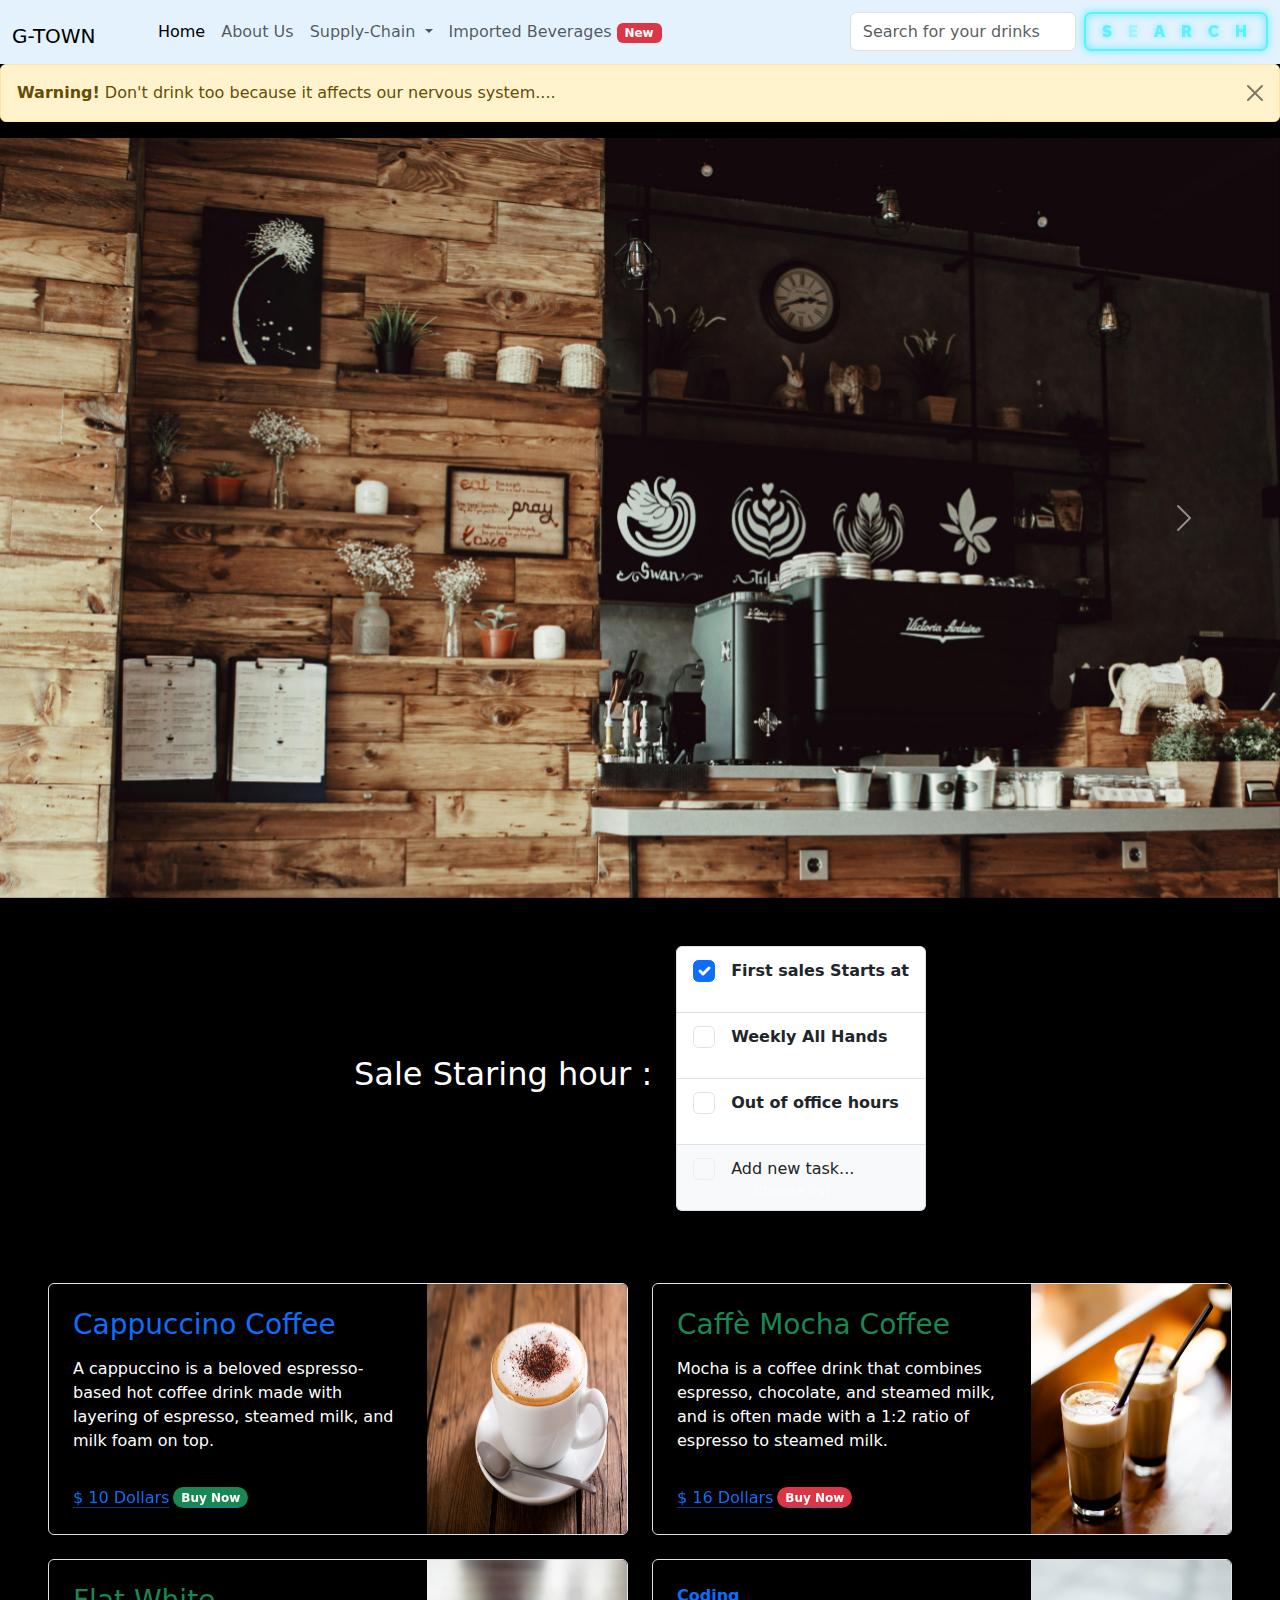
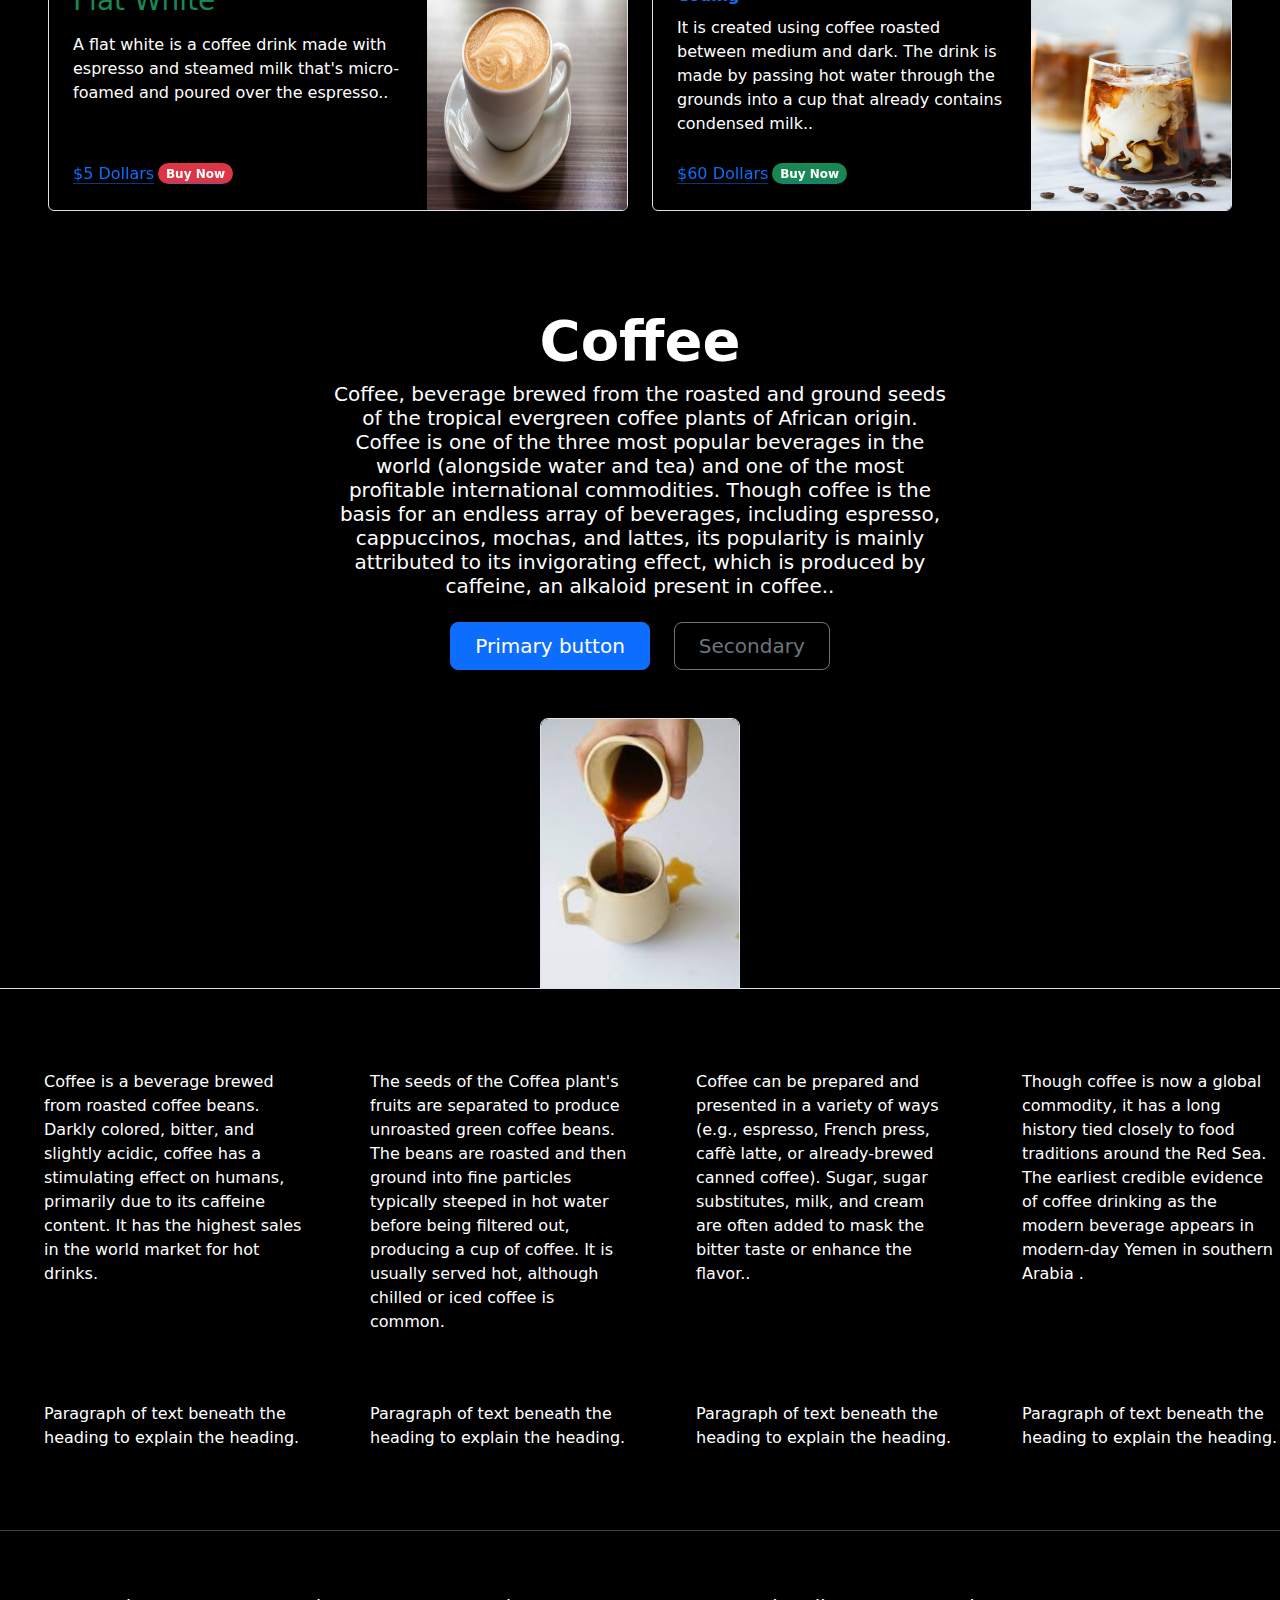
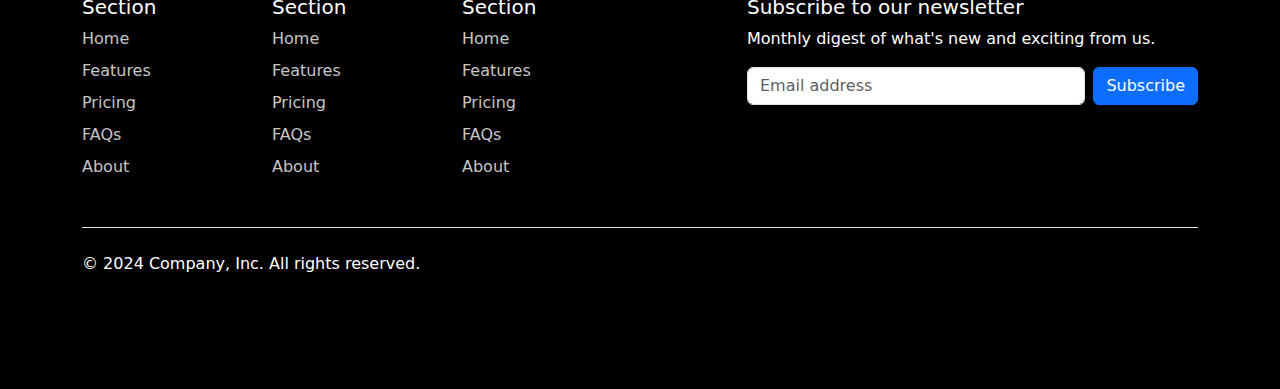
==== index.html @ 6a0e16f3 "Add files via upload" ====
<!doctype html>
<html lang="en">

<head>
    <meta charset="utf-8">
    <meta name="viewport" content="width=device-width, initial-scale=1">
    <title>Bootstrap demo</title>
    <link href="style.css" rel="stylesheet" >
    <link href="https://cdn.jsdelivr.net/npm/bootstrap@5.3.3/dist/css/bootstrap.min.css" rel="stylesheet"
        integrity="sha384-QWTKZyjpPEjISv5WaRU9OFeRpok6YctnYmDr5pNlyT2bRjXh0JMhjY6hW+ALEwIH" crossorigin="anonymous">
        
</head>
<style>
.text-body-secondary{
    color:#ffffffc7!important;
    text-decoration: none;
}   

</style>

<body style="background-color: black; color: white;">
    <nav class="navbar navbar-expand-lg " style="background-color: #e3f2fd;">
        <div class="container-fluid">
            <a class="navbar-brand" href="#">G-TOWN&nbsp;<div class="spinner-grow text-primary" role="status">
                <span class="visually-hidden">Loading...</span>
              </div></a>
            
            <button class="navbar-toggler" type="button" data-bs-toggle="collapse"
                data-bs-target="#navbarSupportedContent" aria-controls="navbarSupportedContent" aria-expanded="false"
                aria-label="Toggle navigation">
                <span class="navbar-toggler-icon"></span>
            </button>
            <div class="collapse navbar-collapse" id="navbarSupportedContent">
                <ul class="navbar-nav me-auto mb-2 mb-lg-0">
                    <li class="nav-item">
                        <a class="nav-link active" aria-current="page" href="/index.html">Home</a>
                    </li>
                    <li class="nav-item">
                        <a class="nav-link" href="/About Us.html">About Us</a>
                    </li>
                    <li class="nav-item dropdown">
                        <a class="nav-link dropdown-toggle" href="#" role="button" data-bs-toggle="dropdown"
                            aria-expanded="false">
                            Supply-Chain
                        </a>
                        <ul class="dropdown-menu">
                            <li><a class="dropdown-item" href="#">Americano</a></li>
                            <li><a class="dropdown-item" href="#">Bad-ass</a></li>
                            <li>
                                <hr class="dropdown-divider">
                            </li>
                            <li><a class="dropdown-item" href="#">Mocktail</a></li>
                        </ul>
                    </li>
                    <li class="nav-item">
                        <a class="nav-link" href="/Imported Beverages.html">Imported Beverages <span
                                class="badge text-bg-danger">New</span></a>
                    </li>
                </ul>
                <form class="d-flex" role="search">
                    <input class="form-control me-2" type="search" placeholder="Search for your drinks"
                        aria-label="Search">
                        <button class='glowing-btn'><span class='glowing-txt'>S<span class='faulty-letter'>E</span>ARCH</span></button>
                </form>

            </div>
        </div>
    </nav>
    <div class="alert alert-warning alert-dismissible fade show" role="alert">
        <strong>Warning!</strong> Don't drink too because it affects our nervous system....
        <button type="button" class="btn-close" data-bs-dismiss="alert" aria-label="Close"></button>
    </div>

    <div id="carouselExample" class="carousel slide">
        <div class="carousel-inner">
            <div class="carousel-item active">
                <img src="img1.jpg" class="d-block w-100" alt="..." width="100%" height="auto">
            </div>
            <div class="carousel-item">
                <img src="img2.jpg" class="d-block w-100" alt="..." width="100%" height="auto">
            </div>
            <div class="carousel-item">
                <img src="img3 (2).jpg" class="d-block w-100" alt="..." width="100%" height="auto">
            </div>
        </div>
        <button class="carousel-control-prev" type="button" data-bs-target="#carouselExample" data-bs-slide="prev">
            <span class="carousel-control-prev-icon" aria-hidden="true"></span>
            <span class="visually-hidden">Previous</span>
        </button>
        <button class="carousel-control-next" type="button" data-bs-target="#carouselExample" data-bs-slide="next">
            <span class="carousel-control-next-icon" aria-hidden="true"></span>
            <span class="visually-hidden">Next</span>
        </button>
    </div>
    
    

    
    <div class="d-flex flex-column flex-md-row p-4 gap-4 py-md-5 align-items-center justify-content-center">
        <h2>Sale Staring hour : </h2>
        <div class="list-group">
          <label class="list-group-item d-flex gap-3">
            <input class="form-check-input flex-shrink-0" type="checkbox" value="" checked="" style="font-size: 1.375em;">
            <span class="pt-1 form-checked-content">
              <strong>First sales Starts at</strong>
              <small class="d-block text-body-secondary">
                <svg class="bi me-1" width="1em" height="1em"><use xlink:href="#calendar-event"></use></svg>
                1:00–2:00pm
              </small>
            </span>
          </label>
          <label class="list-group-item d-flex gap-3">
            <input class="form-check-input flex-shrink-0" type="checkbox" value="" style="font-size: 1.375em;">
            <span class="pt-1 form-checked-content">
              <strong>Weekly All Hands</strong>
              <small class="d-block text-body-secondary">
                <svg class="bi me-1" width="1em" height="1em"><use xlink:href="#calendar-event"></use></svg>
                2:00–2:30pm
              </small>
            </span>
          </label>
          <label class="list-group-item d-flex gap-3">
            <input class="form-check-input flex-shrink-0" type="checkbox" value="" style="font-size: 1.375em;">
            <span class="pt-1 form-checked-content">
              <strong>Out of office hours</strong>
              <small class="d-block text-body-secondary">
                <svg class="bi me-1" width="1em" height="1em"><use xlink:href="#alarm"></use></svg>
                Tomorrow
              </small>
            </span>
          </label>
          <label class="list-group-item d-flex gap-3 bg-body-tertiary">
            <input class="form-check-input form-check-input-placeholder bg-body-tertiary flex-shrink-0 pe-none" disabled="" type="checkbox" value="" style="font-size: 1.375em;">
            <span class="pt-1 form-checked-content">
              <span contenteditable="true" class="w-100">Add new task...</span>
              <small class="d-block text-body-secondary">
                <svg class="bi me-1" width="1em" height="1em"><use xlink:href="#list-check"></use></svg>
                Choose list...
              </small>
            </span>
          </label>
        </div>
      </div>
      
    
      
    <div class="containe my-4 mx-5" >
        <div class="row mb-2 ">
            <div class="col-md-6">
                <div class="row g-0 border rounded overflow-hidden flex-md-row mb-4 shadow-sm h-md-250 position-relative">
                    <div class="col p-4 d-flex flex-column position-static">
                        <strong class="d-inline-block mb-2 text-primary"><h3>Cappuccino Coffee</h3></strong>
                       
                        <p class="card-text mb-auto">A cappuccino is a beloved espresso-based hot coffee drink made with layering of espresso, steamed milk, and milk foam on top.</p>
                        <a href="#" class="icon-link gap-1 icon-link-hover stretched-link">
                            $ 10 Dollars <span class="badge text-bg-success rounded-pill">Buy Now</span>
                            <svg class="bi">
                                <use xlink:href="#chevron-right"></use>
                            </svg>
                        </a>
                    </div>
                    <div class="col-auto d-none d-lg-block">
                        <img src="img 4.jpeg"
                            class="bd-placeholder-img" width="200" height="250">
                    </div>
                </div>
            </div>
            
            <div class="col-md-6">
                <div class="row g-0 border rounded overflow-hidden flex-md-row mb-4 shadow-sm h-md-250 position-relative">
                    <div class="col p-4 d-flex flex-column position-static">
                        <strong class="d-inline-block mb-2 text-success"><h3>Caffè Mocha Coffee</h3></strong>
                        
                        <p class="mb-auto">Mocha is a coffee drink that combines espresso, chocolate, and steamed milk, and is often made with a 1:2 ratio of espresso to steamed milk.</p>
                        <a href="#" class="icon-link gap-1 icon-link-hover stretched-link">
                           $ 16 Dollars <span class="badge text-bg-danger rounded-pill">Buy Now</span>
                            <svg class="bi">
                                <use xlink:href="#chevron-right"></use>
                            </svg>
                        </a>
                    </div>
                    <div class="col-auto d-none d-lg-block">
                        <img src="img5.jpg" alt=""
                            class="bd-placeholder-img" width="200" height="250">
                    </div>
                </div>
            </div>

            <div class="col-md-6">
                <div
                    class="row g-0 border rounded overflow-hidden flex-md-row mb-4 shadow-sm h-md-250 position-relative">
                    <div class="col p-4 d-flex flex-column position-static">
                        <strong class="d-inline-block mb-2 text-success"><h3>Flat White</h3></strong>
                        
                        <p class="mb-auto">A flat white is a coffee drink made with espresso and steamed milk that's micro-foamed and poured over the espresso..</p>
                        <a href="#" class="icon-link gap-1 icon-link-hover stretched-link">
                            $5 Dollars <span class="badge text-bg-danger rounded-pill">Buy Now</span>
                            <svg class="bi">
                                <use xlink:href="#chevron-right"></use>
                            </svg>
                        </a>
                    </div>
                    <div class="col-auto d-none d-lg-block">
                        <img src="img6.jpeg" alt=""
                            class="bd-placeholder-img" width="200" height="250">
                    </div>
                </div>
            </div>

            <div class="col-md-6">
                <div
                    class="row g-0 border rounded overflow-hidden flex-md-row mb-4 shadow-sm h-md-250 position-relative">
                    <div class="col p-4 d-flex flex-column position-static">
                        <strong class="d-inline-block mb-2 text-primary">Coding</strong>
                       
                        <p class="mb-auto">It is created using coffee roasted between medium and dark. The drink is made by passing hot water through the grounds into a cup that already contains condensed milk..</p>
                        <a href="#" class="icon-link gap-1 icon-link-hover stretched-link">
                           $60 Dollars <span class="badge text-bg-success rounded-pill">Buy Now</span>
                            <svg class="bi">
                                <use xlink:href="#chevron-right"></use>
                            </svg>
                        </a>
                    </div>
                    <div class="col-auto d-none d-lg-block">
                        <img src="img 7.jpg" alt=""
                            class="bd-placeholder-img" width="200" height="250">
                    </div>
                </div>
            </div>
        </div>
    </div>

    <div class="px-4 pt-5 my-1 text-center border-bottom">
        <h1 class="display-4 fw-bold text-body-emphasis" style="color:white!important;">Coffee</h1>
        <div class="col-lg-6 mx-auto">
          <h4 class="lead mb-4">Coffee, beverage brewed from the roasted and ground seeds of the tropical evergreen coffee plants of African origin. Coffee is one of the three most popular beverages in the world (alongside water and tea) and one of the most profitable international commodities. Though coffee is the basis for an endless array of beverages, including espresso, cappuccinos, mochas, and lattes, its popularity is mainly attributed to its invigorating effect, which is produced by caffeine, an alkaloid present in coffee..</h4>
          <div class="d-grid gap-2 d-sm-flex justify-content-sm-center mb-5">
            <button type="button" class="btn btn-primary btn-lg px-4 me-sm-3">Primary button</button>
            <button type="button" class="btn btn-outline-secondary btn-lg px-4">Secondary</button>
          </div>
        </div>
        <div class="overflow-hidden" style="max-height: 30vh;">
          <div class="container px-5">
            <img src="img9.jpeg" class="img-fluid border rounded-3 shadow-lg mb-4" alt="Example image" width="200" height="200" loading="lazy">
          </div>
        </div>
      </div>

    <div class="row row-cols-1 row-cols-sm-2 row-cols-md-3 row-cols-lg-4 g-4 py-5">
        <div class="col d-flex align-items-start">
          <svg class="bi text-body-secondary flex-shrink-0 me-3" width="1.75em" height="1.75em"><use xlink:href="#bootstrap"></use></svg>
          <div>
            <h3 class="fw-bold mb-0 fs-4 text-body-emphasis">Featured title</h3>
            <p>Coffee is a beverage brewed from roasted coffee beans. Darkly colored, bitter, and slightly acidic, coffee has a stimulating effect on humans, primarily due to its caffeine content. It has the highest sales in the world market for hot drinks.</p>
          </div>
        </div>
        <div class="col d-flex align-items-start">
          <svg class="bi text-body-secondary flex-shrink-0 me-3" width="1.75em" height="1.75em"><use xlink:href="#cpu-fill"></use></svg>
          <div>
            <h3 class="fw-bold mb-0 fs-4 text-body-emphasis">Featured title</h3>
            <p>The seeds of the Coffea plant's fruits are separated to produce unroasted green coffee beans. The beans are roasted and then ground into fine particles typically steeped in hot water before being filtered out, producing a cup of coffee. It is usually served hot, although chilled or iced coffee is common.</p>
          </div>
        </div>
        <div class="col d-flex align-items-start">
          <svg class="bi text-body-secondary flex-shrink-0 me-3" width="1.75em" height="1.75em"><use xlink:href="#calendar3"></use></svg>
          <div>
            <h3 class="fw-bold mb-0 fs-4 text-body-emphasis">Featured title</h3>
            <p>Coffee can be prepared and presented in a variety of ways (e.g., espresso, French press, caffè latte, or already-brewed canned coffee). Sugar, sugar substitutes, milk, and cream are often added to mask the bitter taste or enhance the flavor..</p>
          </div>
        </div>
        <div class="col d-flex align-items-start">
          <svg class="bi text-body-secondary flex-shrink-0 me-3" width="1.75em" height="1.75em"><use xlink:href="#home"></use></svg>
          <div>
            <h3 class="fw-bold mb-0 fs-4 text-body-emphasis">Featured title</h3>
            <p>Though coffee is now a global commodity, it has a long history tied closely to food traditions around the Red Sea. The earliest credible evidence of coffee drinking as the modern beverage appears in modern-day Yemen in southern Arabia .</p>
          </div>
        </div>
        <div class="col d-flex align-items-start">
          <svg class="bi text-body-secondary flex-shrink-0 me-3" width="1.75em" height="1.75em"><use xlink:href="#speedometer2"></use></svg>
          <div>
            <h3 class="fw-bold mb-0 fs-4 text-body-emphasis">Featured title</h3>
            <p>Paragraph of text beneath the heading to explain the heading.</p>
          </div>
        </div>
        <div class="col d-flex align-items-start">
          <svg class="bi text-body-secondary flex-shrink-0 me-3" width="1.75em" height="1.75em"><use xlink:href="#toggles2"></use></svg>
          <div>
            <h3 class="fw-bold mb-0 fs-4 text-body-emphasis">Featured title</h3>
            <p>Paragraph of text beneath the heading to explain the heading.</p>
          </div>
        </div>
        <div class="col d-flex align-items-start">
          <svg class="bi text-body-secondary flex-shrink-0 me-3" width="1.75em" height="1.75em"><use xlink:href="#geo-fill"></use></svg>
          <div>
            <h3 class="fw-bold mb-0 fs-4 text-body-emphasis">Featured title</h3>
            <p>Paragraph of text beneath the heading to explain the heading.</p>
          </div>
        </div>
        <div class="col d-flex align-items-start">
          <svg class="bi text-body-secondary flex-shrink-0 me-3" width="1.75em" height="1.75em"><use xlink:href="#tools"></use></svg>
          <div>
            <h3 class="fw-bold mb-0 fs-4 text-body-emphasis">Featured title</h3>
            <p>Paragraph of text beneath the heading to explain the heading.</p>
          </div>
        </div>
      </div>
    
      
        
    <hr>
    
    <div class="container">
      <footer class="py-5">
        <div class="row">
          <div class="col-6 col-md-2 mb-3">
            <h5>Section</h5>
            <ul class="nav flex-column">
              <li class="nav-item mb-2"><a href="#" class="nav-link p-0 text-body-secondary">Home</a></li>
              <li class="nav-item mb-2"><a href="#" class="nav-link p-0 text-body-secondary">Features</a></li>
              <li class="nav-item mb-2"><a href="#" class="nav-link p-0 text-body-secondary">Pricing</a></li>
              <li class="nav-item mb-2"><a href="#" class="nav-link p-0 text-body-secondary">FAQs</a></li>
              <li class="nav-item mb-2"><a href="#" class="nav-link p-0 text-body-secondary">About</a></li>
            </ul>
          </div>
    
          <div class="col-6 col-md-2 mb-3">
            <h5>Section</h5>
            <ul class="nav flex-column">
              <li class="nav-item mb-2"><a href="#" class="nav-link p-0 text-body-secondary">Home</a></li>
              <li class="nav-item mb-2"><a href="#" class="nav-link p-0 text-body-secondary">Features</a></li>
              <li class="nav-item mb-2"><a href="#" class="nav-link p-0 text-body-secondary">Pricing</a></li>
              <li class="nav-item mb-2"><a href="#" class="nav-link p-0 text-body-secondary">FAQs</a></li>
              <li class="nav-item mb-2"><a href="#" class="nav-link p-0 text-body-secondary">About</a></li>
            </ul>
          </div>
    
          <div class="col-6 col-md-2 mb-3">
            <h5>Section</h5>
            <ul class="nav flex-column">
              <li class="nav-item mb-2"><a href="#" class="nav-link p-0 text-body-secondary">Home</a></li>
              <li class="nav-item mb-2"><a href="#" class="nav-link p-0 text-body-secondary">Features</a></li>
              <li class="nav-item mb-2"><a href="#" class="nav-link p-0 text-body-secondary">Pricing</a></li>
              <li class="nav-item mb-2"><a href="#" class="nav-link p-0 text-body-secondary">FAQs</a></li>
              <li class="nav-item mb-2"><a href="#" class="nav-link p-0 text-body-secondary">About</a></li>
            </ul>
          </div>
    
          <div class="col-md-5 offset-md-1 mb-3">
            <form>
              <h5>Subscribe to our newsletter</h5>
              <p>Monthly digest of what's new and exciting from us.</p>
              <div class="d-flex flex-column flex-sm-row w-100 gap-2">
                <label for="newsletter1" class="visually-hidden">Email address</label>
                <input id="newsletter1" type="text" class="form-control" placeholder="Email address">
                <button class="btn btn-primary" type="button">Subscribe</button>
              </div>
            </form>
          </div>
        </div>
    
        <div class="d-flex flex-column flex-sm-row justify-content-between py-4 my-4 border-top">
          <p>© 2024 Company, Inc. All rights reserved.</p>
          <ul class="list-unstyled d-flex">
            <li class="ms-3"><a class="link-body-emphasis" href="#"><svg class="bi" width="24" height="24"><use xlink:href="#twitter"></use></svg></a></li>
            <li class="ms-3"><a class="link-body-emphasis" href="#"><svg class="bi" width="24" height="24"><use xlink:href="#instagram"></use></svg></a></li>
            <li class="ms-3"><a class="link-body-emphasis" href="#"><svg class="bi" width="24" height="24"><use xlink:href="#facebook"></use></svg></a></li>
          </ul>
        </div>
        
      </footer>
    </div>

    
    <script src="/docs/5.3/dist/js/bootstrap.bundle.min.js" integrity="sha384-YvpcrYf0tY3lHB60NNkmXc5s9fDVZLESaAA55NDzOxhy9GkcIdslK1eN7N6jIeHz" crossorigin="anonymous"></script>
    
        
    
    </body>
    <script src="https://cdn.jsdelivr.net/npm/bootstrap@5.3.3/dist/js/bootstrap.bundle.min.js"
        integrity="sha384-YvpcrYf0tY3lHB60NNkmXc5s9fDVZLESaAA55NDzOxhy9GkcIdslK1eN7N6jIeHz"
        crossorigin="anonymous"></script>
</body>

</html>
---- style.css ----
@import url("https://fonts.googleapis.com/css?family=Raleway");

:root {
  --glow-color: hsl(186 100% 69%);
}

*,
*::before,
*::after {
  box-sizing: border-box;
}




.glowing-btn {
  position: relative;
  color: var(--glow-color);
  cursor: pointer;
  padding: 0.35em 1em;
  border: 0.15em solid var(--glow-color);
  border-radius: 0.45em;
  background: none;
  perspective: 2em;
  font-family: "Raleway", sans-serif;
  font-size: 9 px ;
  font-weight: 900;
  letter-spacing: 1em;

  -webkit-box-shadow: inset 0px 0px 0.5em 0px var(--glow-color),
    0px 0px 0.5em 0px var(--glow-color);
  -moz-box-shadow: inset 0px 0px 0.5em 0px var(--glow-color),
    0px 0px 0.5em 0px var(--glow-color);
  box-shadow: inset 0px 0px 0.5em 0px var(--glow-color),
    0px 0px 0.5em 0px var(--glow-color);
  animation: border-flicker 2s linear infinite;
}

.glowing-txt {
  float: left;
  margin-right: -0.8em;
  -webkit-text-shadow: 0 0 0.125em hsl(0 0% 100% / 0.3),
    0 0 0.45em var(--glow-color);
  -moz-text-shadow: 0 0 0.125em hsl(0 0% 100% / 0.3),
    0 0 0.45em var(--glow-color);
  text-shadow: 0 0 0.125em hsl(0 0% 100% / 0.3), 0 0 0.45em var(--glow-color);
  animation: text-flicker 3s linear infinite;
}

.faulty-letter {
  opacity: 0.5;
  animation: faulty-flicker 2s linear infinite;
}

.glowing-btn::before {
  content: "";
  position: absolute;
  top: 0;
  bottom: 0;
  left: 0;
  right: 0;
  opacity: 0.7;
  filter: blur(1em);
  transform: translateY(120%) rotateX(95deg) scale(1, 0.35);
  background: var(--glow-color);
  pointer-events: none;
}

.glowing-btn::after {
  content: "";
  position: absolute;
  top: 0;
  left: 0;
  right: 0;
  bottom: 0;
  opacity: 0;
  z-index: -1;
  background-color: var(--glow-color);
  box-shadow: 0 0 2em 0.2em var(--glow-color);
  transition: opacity 100ms linear;
}

.glowing-btn:hover {
  color: rgba(0, 0, 0, 0.8);
  text-shadow: none;
  animation: none;
}

.glowing-btn:hover .glowing-txt {
  animation: none;
}

.glowing-btn:hover .faulty-letter {
  animation: none;
  text-shadow: none;
  opacity: 1;
}

.glowing-btn:hover:before {
  filter: blur(1.5em);
  opacity: 1;
}

.glowing-btn:hover:after {
  opacity: 1;
}

@keyframes faulty-flicker {
  0% {
    opacity: 0.1;
  }
  2% {
    opacity: 0.1;
  }
  4% {
    opacity: 0.5;
  }
  19% {
    opacity: 0.5;
  }
  21% {
    opacity: 0.1;
  }
  23% {
    opacity: 1;
  }
  80% {
    opacity: 0.5;
  }
  83% {
    opacity: 0.4;
  }

  87% {
    opacity: 1;
  }
}

@keyframes text-flicker {
  0% {
    opacity: 0.1;
  }

  2% {
    opacity: 1;
  }

  8% {
    opacity: 0.1;
  }

  9% {
    opacity: 1;
  }

  12% {
    opacity: 0.1;
  }
  20% {
    opacity: 1;
  }
  25% {
    opacity: 0.3;
  }
  30% {
    opacity: 1;
  }

  70% {
    opacity: 0.7;
  }
  72% {
    opacity: 0.2;
  }

  77% {
    opacity: 0.9;
  }
  100% {
    opacity: 0.9;
  }
}

@keyframes border-flicker {
  0% {
    opacity: 0.1;
  }
  2% {
    opacity: 1;
  }
  4% {
    opacity: 0.1;
  }

  8% {
    opacity: 1;
  }
  70% {
    opacity: 0.7;
  }
  100% {
    opacity: 1;
  }
}

@media only screen and (max-width: 600px) {
    .glowing-btn{
      font-size: 1em;
    }
  }
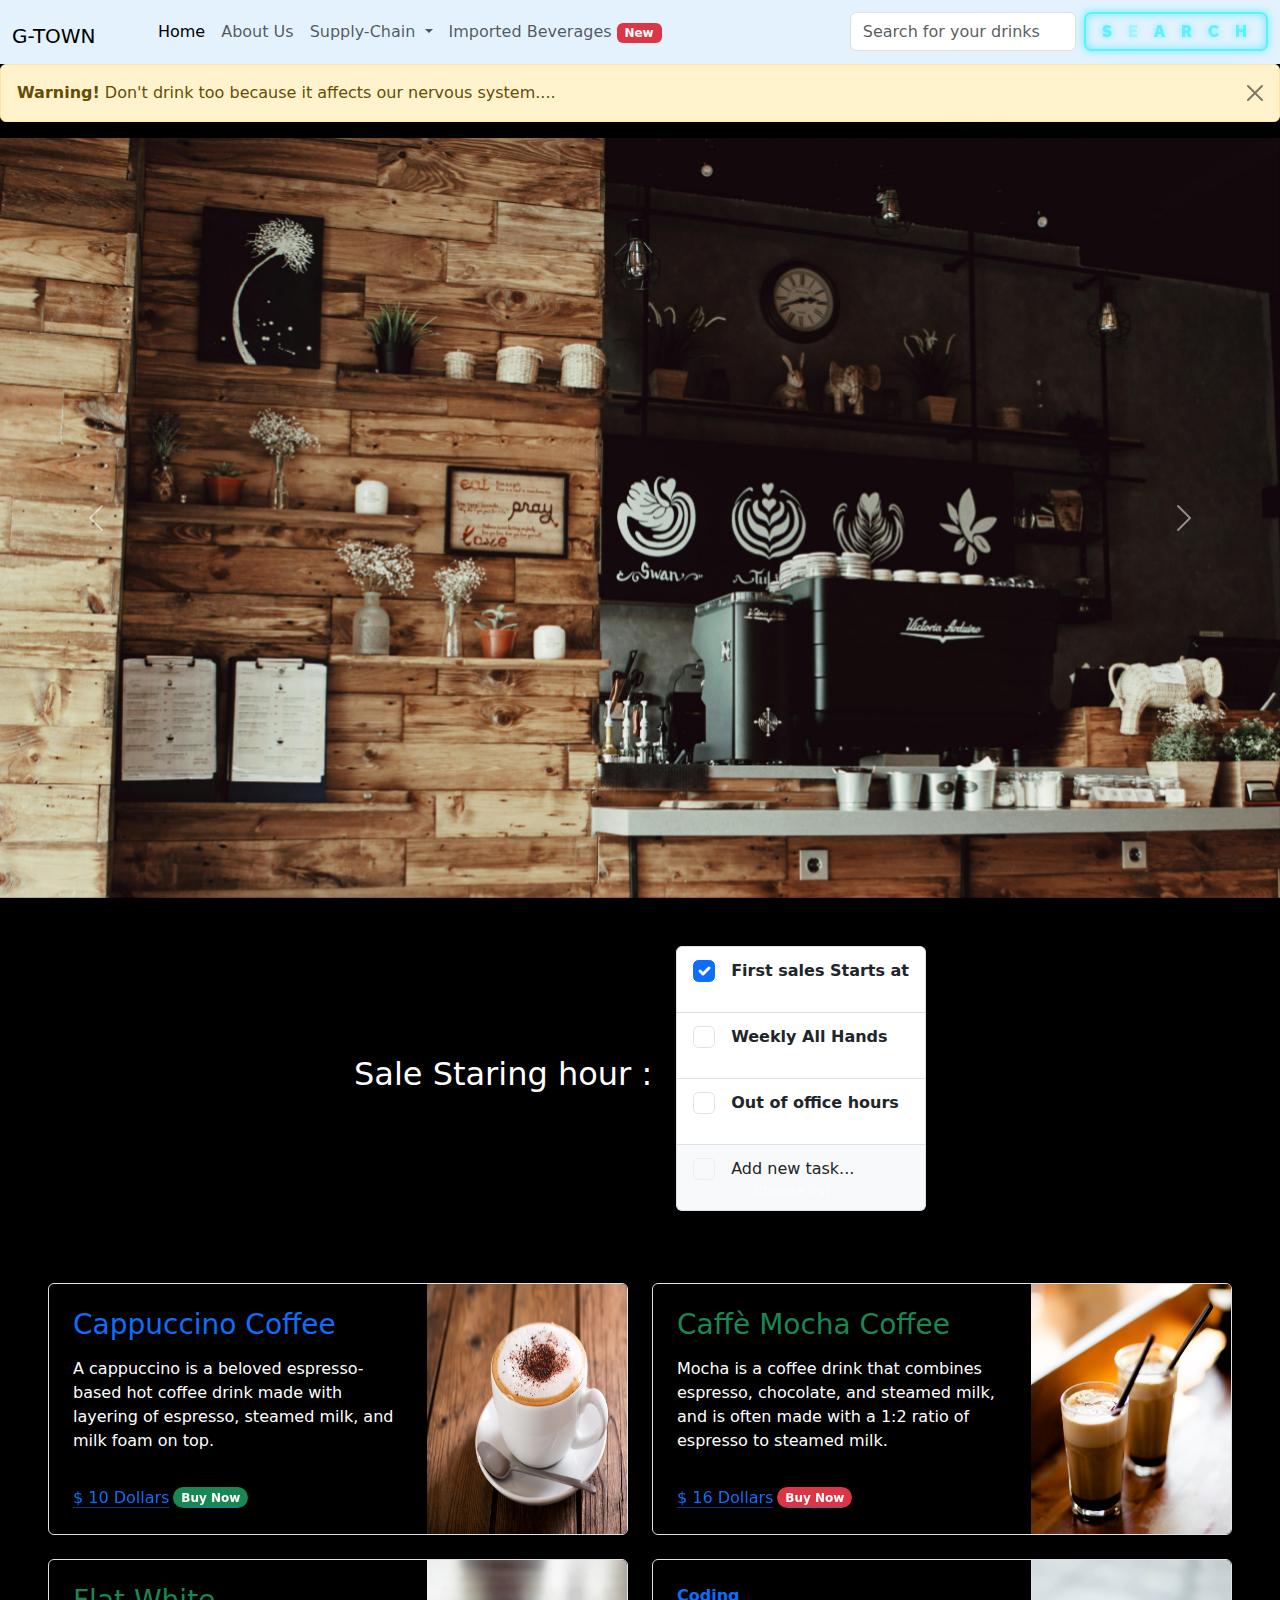
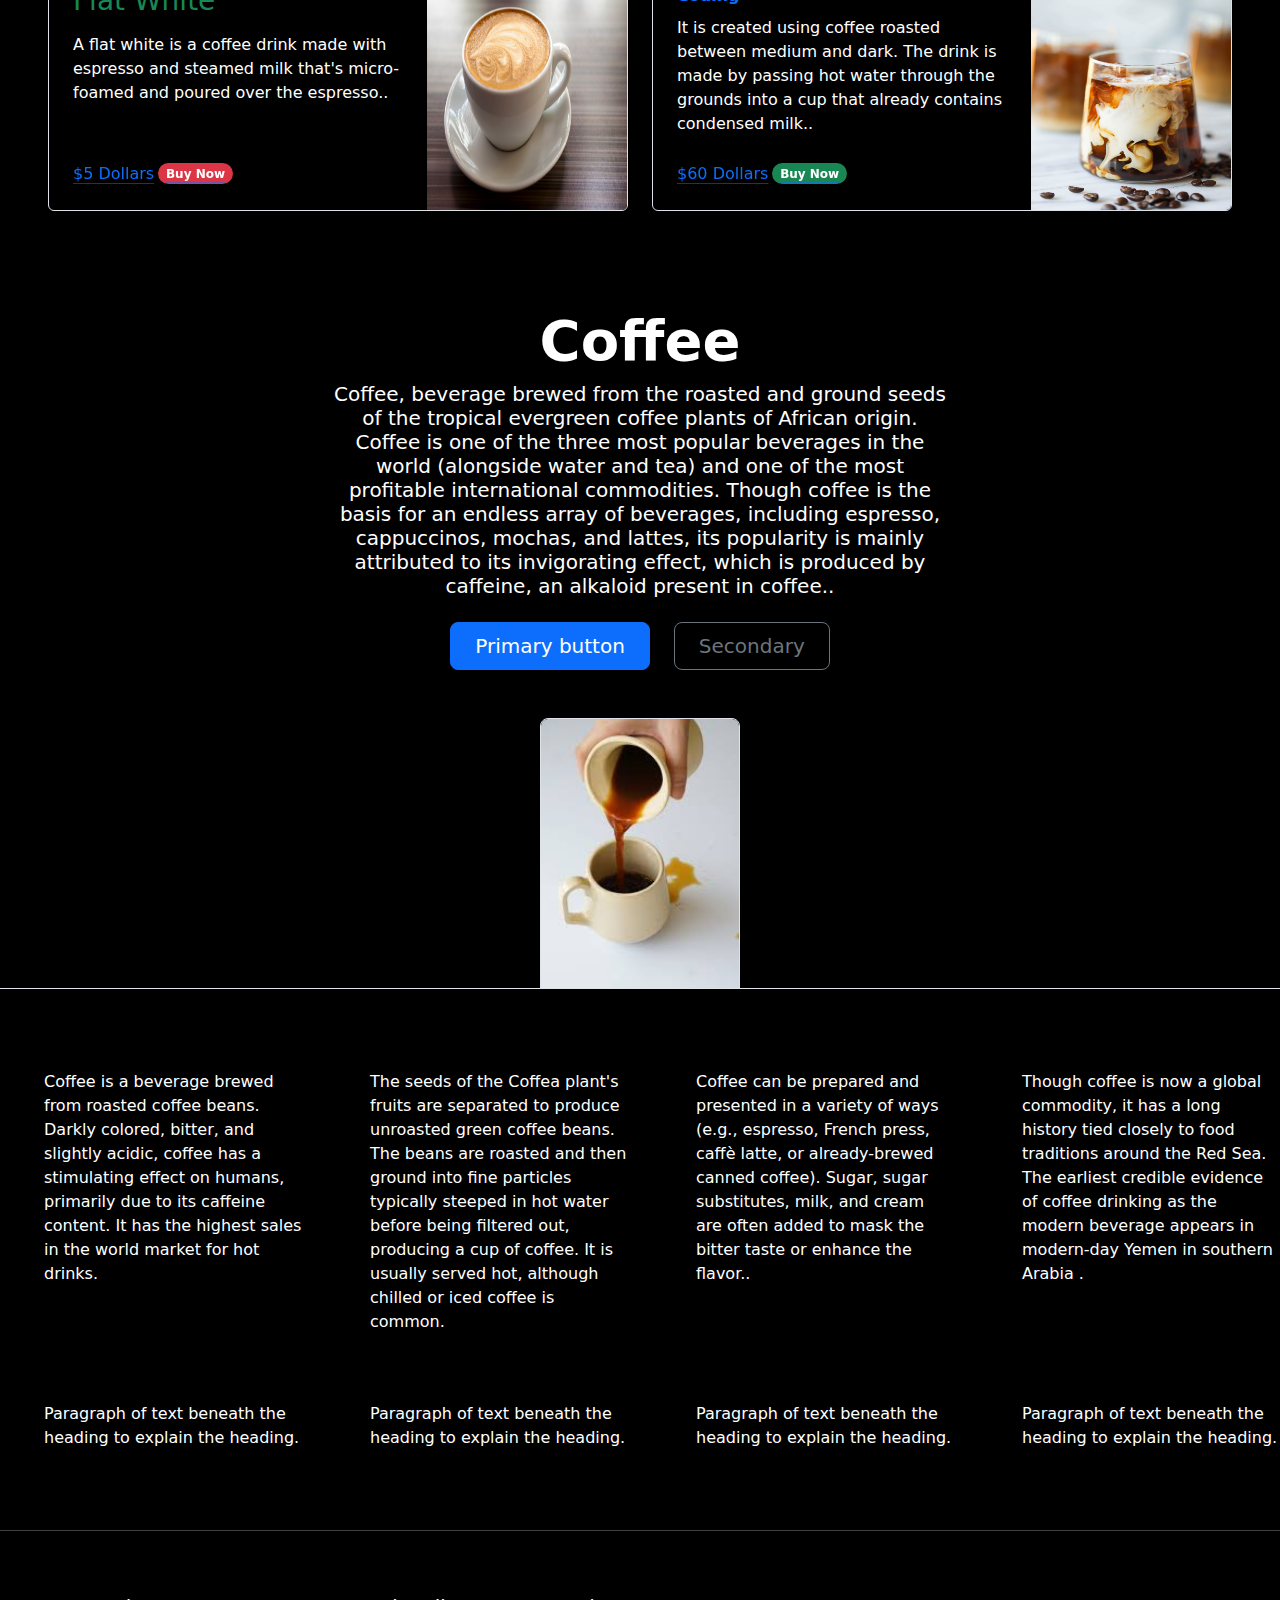
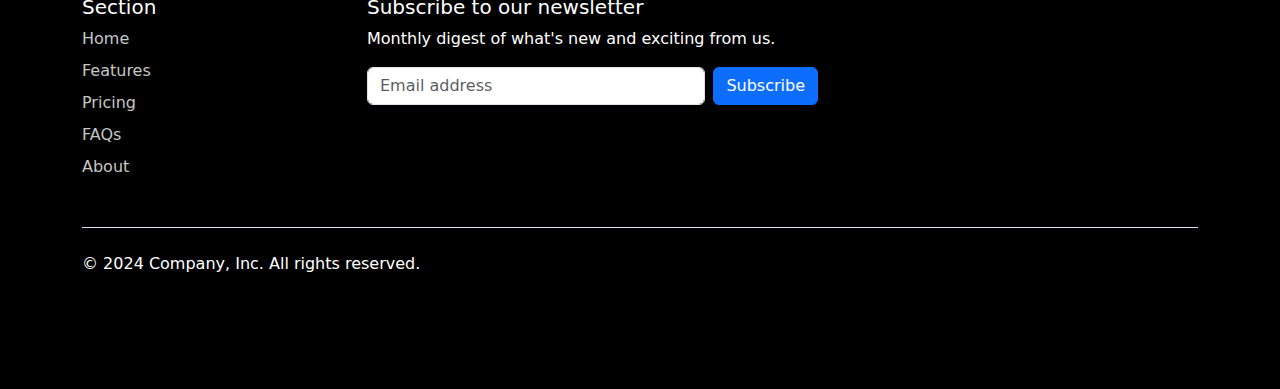
==== commit 0ba9e7ea: "Update index.html" ====
--- a/index.html
+++ b/index.html
@@ -33,10 +33,10 @@
             <div class="collapse navbar-collapse" id="navbarSupportedContent">
                 <ul class="navbar-nav me-auto mb-2 mb-lg-0">
                     <li class="nav-item">
-                        <a class="nav-link active" aria-current="page" href="/index.html">Home</a>
+                        <a class="nav-link active" aria-current="page" href="/caffee/index.html">Home</a>
                     </li>
                     <li class="nav-item">
-                        <a class="nav-link" href="/About Us.html">About Us</a>
+                        <a class="nav-link" href="/caffee/About Us.html">About Us</a>
                     </li>
                     <li class="nav-item dropdown">
                         <a class="nav-link dropdown-toggle" href="#" role="button" data-bs-toggle="dropdown"
@@ -53,7 +53,7 @@
                         </ul>
                     </li>
                     <li class="nav-item">
-                        <a class="nav-link" href="/Imported Beverages.html">Imported Beverages <span
+                        <a class="nav-link" href="/caffee/Imported Beverages.html">Imported Beverages <span
                                 class="badge text-bg-danger">New</span></a>
                     </li>
                 </ul>
@@ -323,27 +323,8 @@
             </ul>
           </div>
     
-          <div class="col-6 col-md-2 mb-3">
-            <h5>Section</h5>
-            <ul class="nav flex-column">
-              <li class="nav-item mb-2"><a href="#" class="nav-link p-0 text-body-secondary">Home</a></li>
-              <li class="nav-item mb-2"><a href="#" class="nav-link p-0 text-body-secondary">Features</a></li>
-              <li class="nav-item mb-2"><a href="#" class="nav-link p-0 text-body-secondary">Pricing</a></li>
-              <li class="nav-item mb-2"><a href="#" class="nav-link p-0 text-body-secondary">FAQs</a></li>
-              <li class="nav-item mb-2"><a href="#" class="nav-link p-0 text-body-secondary">About</a></li>
-            </ul>
-          </div>
-    
-          <div class="col-6 col-md-2 mb-3">
-            <h5>Section</h5>
-            <ul class="nav flex-column">
-              <li class="nav-item mb-2"><a href="#" class="nav-link p-0 text-body-secondary">Home</a></li>
-              <li class="nav-item mb-2"><a href="#" class="nav-link p-0 text-body-secondary">Features</a></li>
-              <li class="nav-item mb-2"><a href="#" class="nav-link p-0 text-body-secondary">Pricing</a></li>
-              <li class="nav-item mb-2"><a href="#" class="nav-link p-0 text-body-secondary">FAQs</a></li>
-              <li class="nav-item mb-2"><a href="#" class="nav-link p-0 text-body-secondary">About</a></li>
-            </ul>
-          </div>
+          
+         
     
           <div class="col-md-5 offset-md-1 mb-3">
             <form>
@@ -381,4 +362,4 @@
         crossorigin="anonymous"></script>
 </body>
 
-</html>+</html>
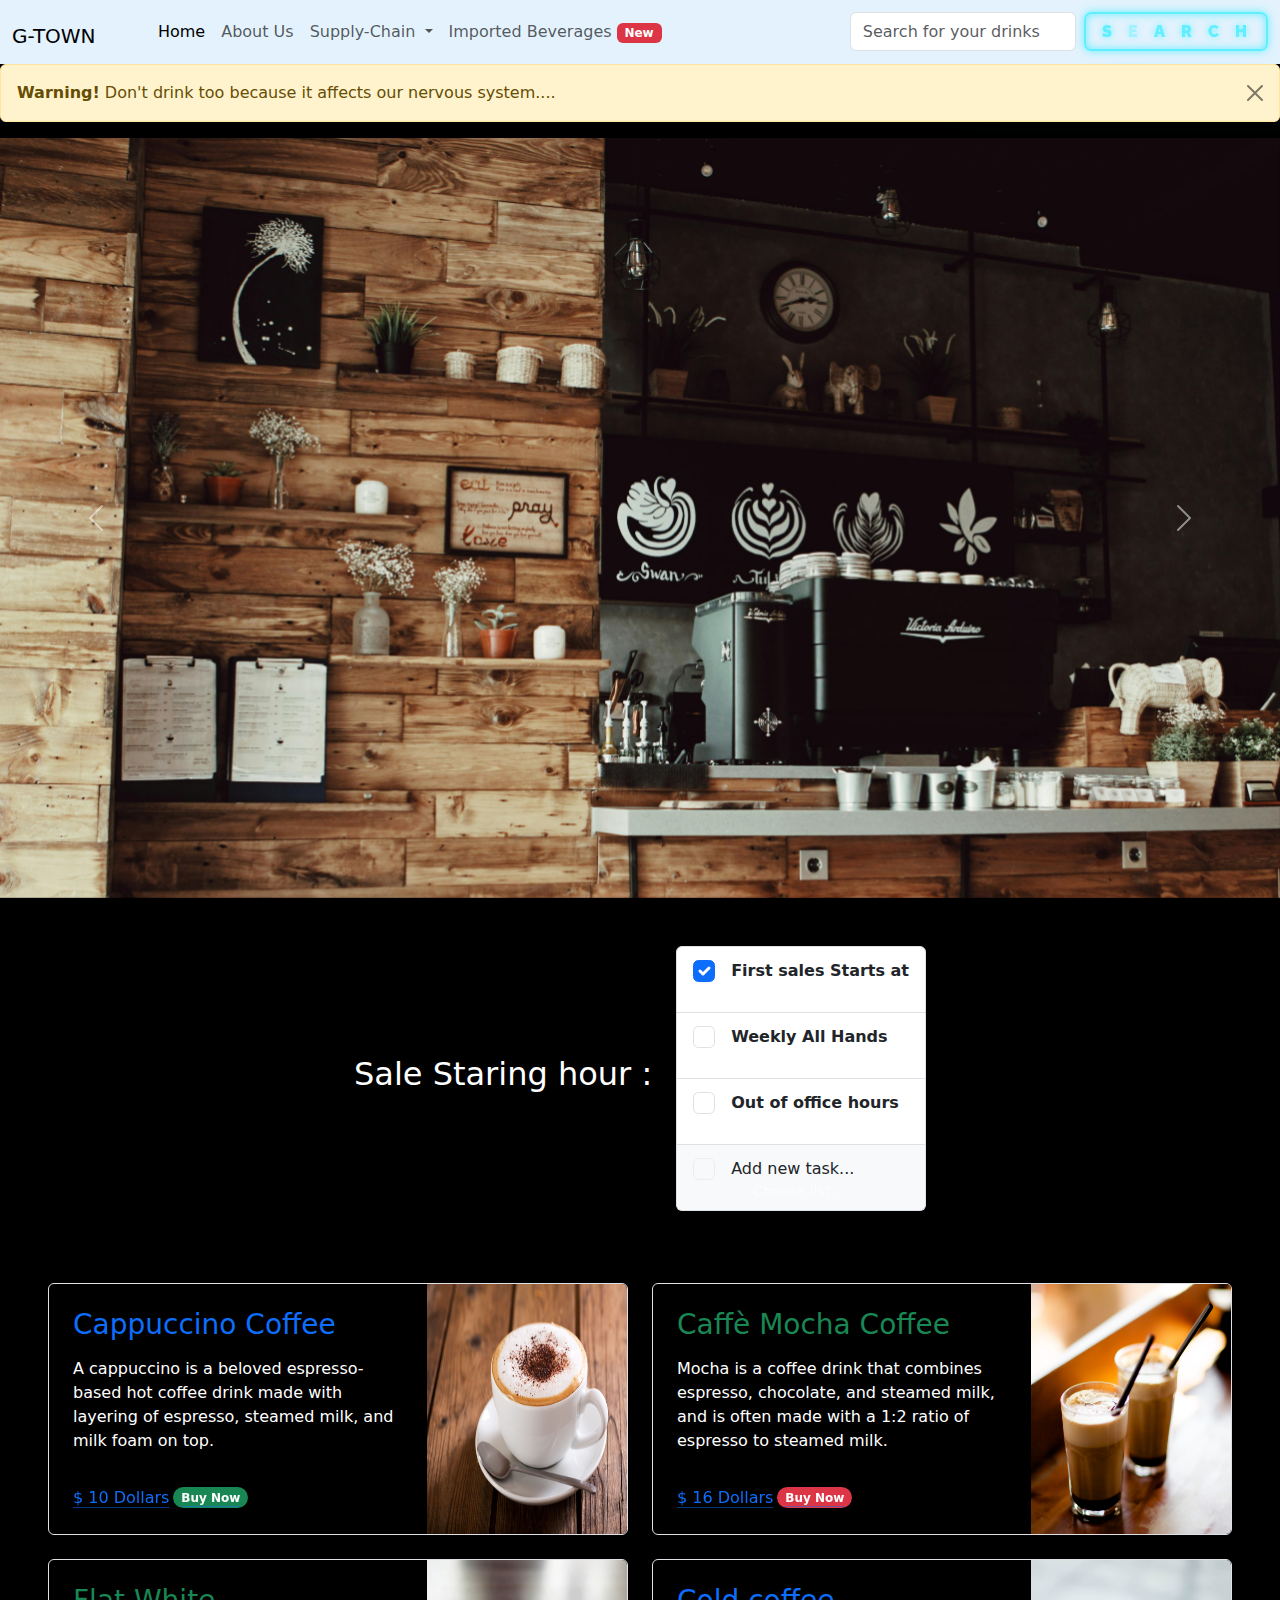
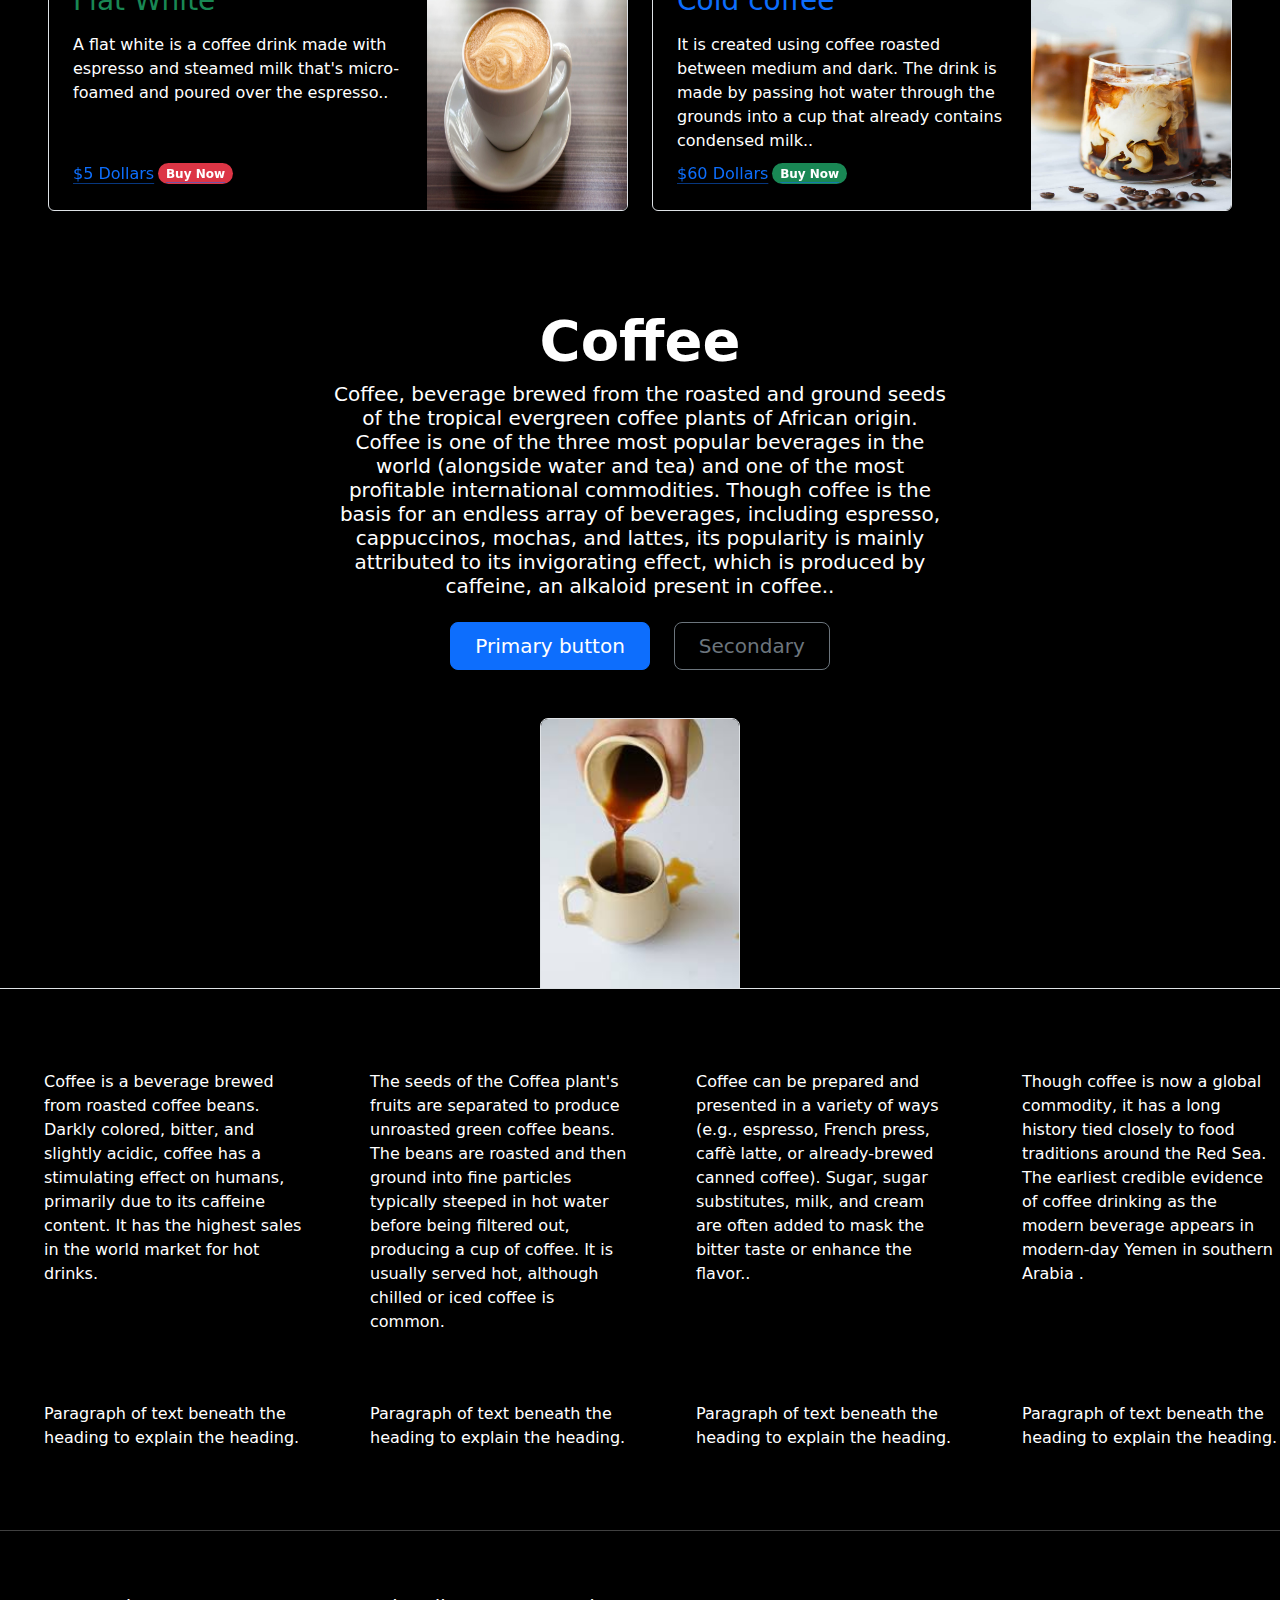
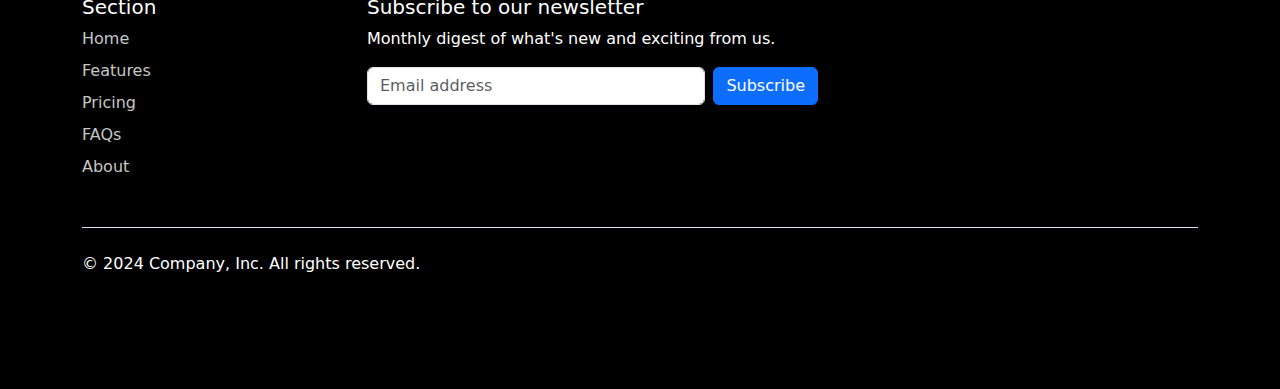
==== commit 94b7e425: "Update index.html" ====
--- a/index.html
+++ b/index.html
@@ -211,7 +211,7 @@
                 <div
                     class="row g-0 border rounded overflow-hidden flex-md-row mb-4 shadow-sm h-md-250 position-relative">
                     <div class="col p-4 d-flex flex-column position-static">
-                        <strong class="d-inline-block mb-2 text-primary">Coding</strong>
+                        <strong class="d-inline-block mb-2 text-primary"><h3>Cold coffee</h3></strong>
                        
                         <p class="mb-auto">It is created using coffee roasted between medium and dark. The drink is made by passing hot water through the grounds into a cup that already contains condensed milk..</p>
                         <a href="#" class="icon-link gap-1 icon-link-hover stretched-link">
